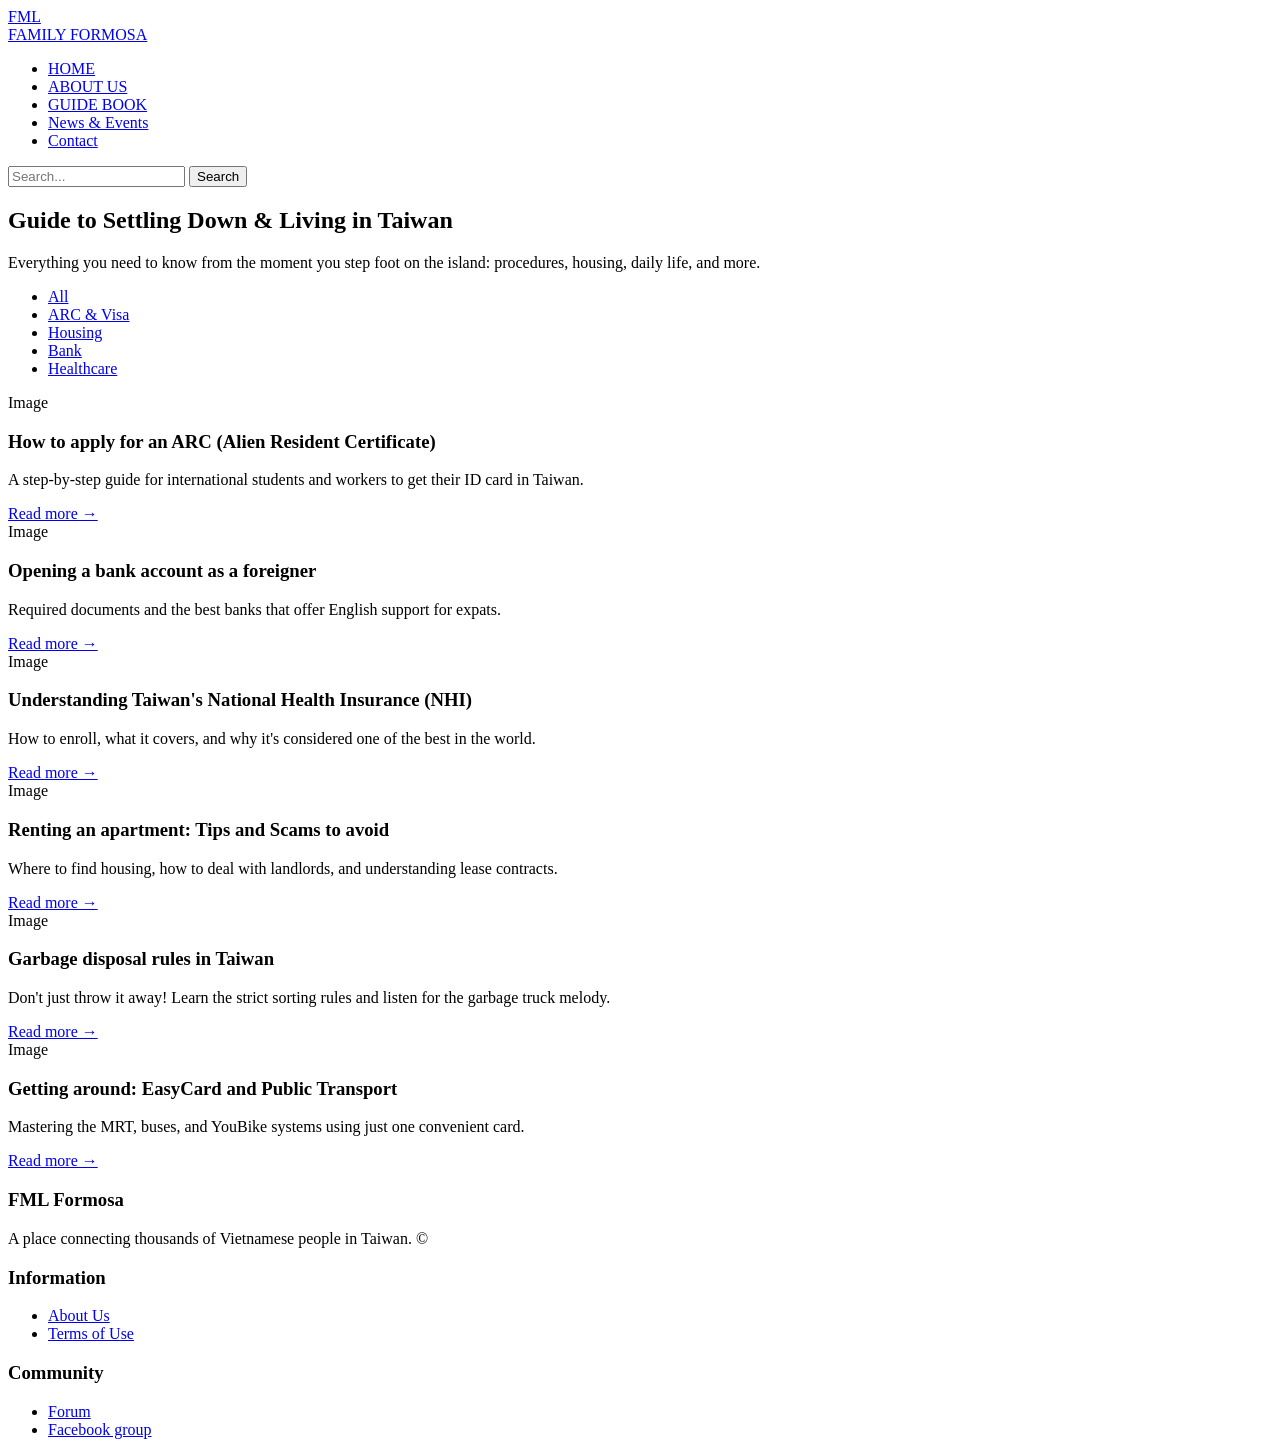
==== guide_book.html @ 1114523e "Add files via upload" ====
<!DOCTYPE html>
<html lang="en">
<head>
    <meta charset="UTF-8">
    <meta name="viewport" content="width=device-width, initial-scale=1.0">
    <title>FML-Guide Book</title>
    
    <link rel="stylesheet" href="css/style.css">
    <link rel="stylesheet" href="css/guide_book.css">
</head>
<body>

    <header>
        <div class="logo-box">
            <a href="index.html">
                <span class="fml-text">FML</span>
                <div class="logo-subtext">
                    <span class="family-text">FAMILY</span>
                    <span class="formosa-text">FORMOSA</span>
        </div>
    </a>
</div>
        <nav>
            <ul class="nav-links">
                <li><a href="index.html">HOME</a></li>
                <li><a href="about_us.html">ABOUT US</a></li>
                <li><a href="guide_book.html">GUIDE BOOK</a></li>
                <li><a href="news_event.html">News & Events</a></li>
                <li><a href="contact.html">Contact</a></li>
            </ul>
        </nav>
        <div class="search-bar">
            <input type="text" placeholder="Search...">
            <button id="search-btn">Search</button>
        </div>
    </header>

    <main>
        <section class="page-header">
            <h1>Guide to Settling Down & Living in Taiwan</h1>
            <p>Everything you need to know from the moment you step foot on the island: procedures, housing, daily life, and more.</p>
        </section>

        <section class="filter-section">
            <ul class="filter-tabs">
                <li class="active-tab"><a href="#">All</a></li>
                <li><a href="#">ARC & Visa</a></li>
                <li><a href="#">Housing</a></li>
                <li><a href="#">Bank</a></li>
                <li><a href="#">Healthcare</a></li>
            </ul>
        </section>

        <section class="guide-content">
            <div class="guide-grid">
                
                <div class="guide-card">
                    <div class="card-img">Image</div>
                    <div class="card-text">
                        <h3>How to apply for an ARC (Alien Resident Certificate)</h3>
                        <p>A step-by-step guide for international students and workers to get their ID card in Taiwan.</p>
                        <a href="#" class="read-more">Read more &rarr;</a>
                    </div>
                </div>

                <div class="guide-card">
                    <div class="card-img">Image</div>
                    <div class="card-text">
                        <h3>Opening a bank account as a foreigner</h3>
                        <p>Required documents and the best banks that offer English support for expats.</p>
                        <a href="#" class="read-more">Read more &rarr;</a>
                    </div>
                </div>

                <div class="guide-card">
                    <div class="card-img">Image</div>
                    <div class="card-text">
                        <h3>Understanding Taiwan's National Health Insurance (NHI)</h3>
                        <p>How to enroll, what it covers, and why it's considered one of the best in the world.</p>
                        <a href="#" class="read-more">Read more &rarr;</a>
                    </div>
                </div>

                <div class="guide-card">
                    <div class="card-img">Image</div>
                    <div class="card-text">
                        <h3>Renting an apartment: Tips and Scams to avoid</h3>
                        <p>Where to find housing, how to deal with landlords, and understanding lease contracts.</p>
                        <a href="#" class="read-more">Read more &rarr;</a>
                    </div>
                </div>
                
                <div class="guide-card">
                    <div class="card-img">Image</div>
                    <div class="card-text">
                        <h3>Garbage disposal rules in Taiwan</h3>
                        <p>Don't just throw it away! Learn the strict sorting rules and listen for the garbage truck melody.</p>
                        <a href="#" class="read-more">Read more &rarr;</a>
                    </div>
                </div>

                <div class="guide-card">
                    <div class="card-img">Image</div>
                    <div class="card-text">
                        <h3>Getting around: EasyCard and Public Transport</h3>
                        <p>Mastering the MRT, buses, and YouBike systems using just one convenient card.</p>
                        <a href="#" class="read-more">Read more &rarr;</a>
                    </div>
                </div>

            </div>
        </section>
    </main>

    <footer>
        <div class="footer-col">
            <h3>FML Formosa</h3>
            <p>A place connecting thousands of Vietnamese people in Taiwan. &copy; <span id="current-year"></span></p>
        </div>
        <div class="footer-col">
            <h3>Information</h3>
            <ul>
                <li><a href="#">About Us</a></li>
                <li><a href="#">Terms of Use</a></li>
            </ul>
        </div>
        <div class="footer-col">
            <h3>Community</h3>
            <ul>
                <li><a href="#">Forum</a></li>
                <li><a href="#">Facebook group</a></li>
            </ul>
        </div>
    </footer>

    <script src="js/main.js"></script>
</body>
</html>
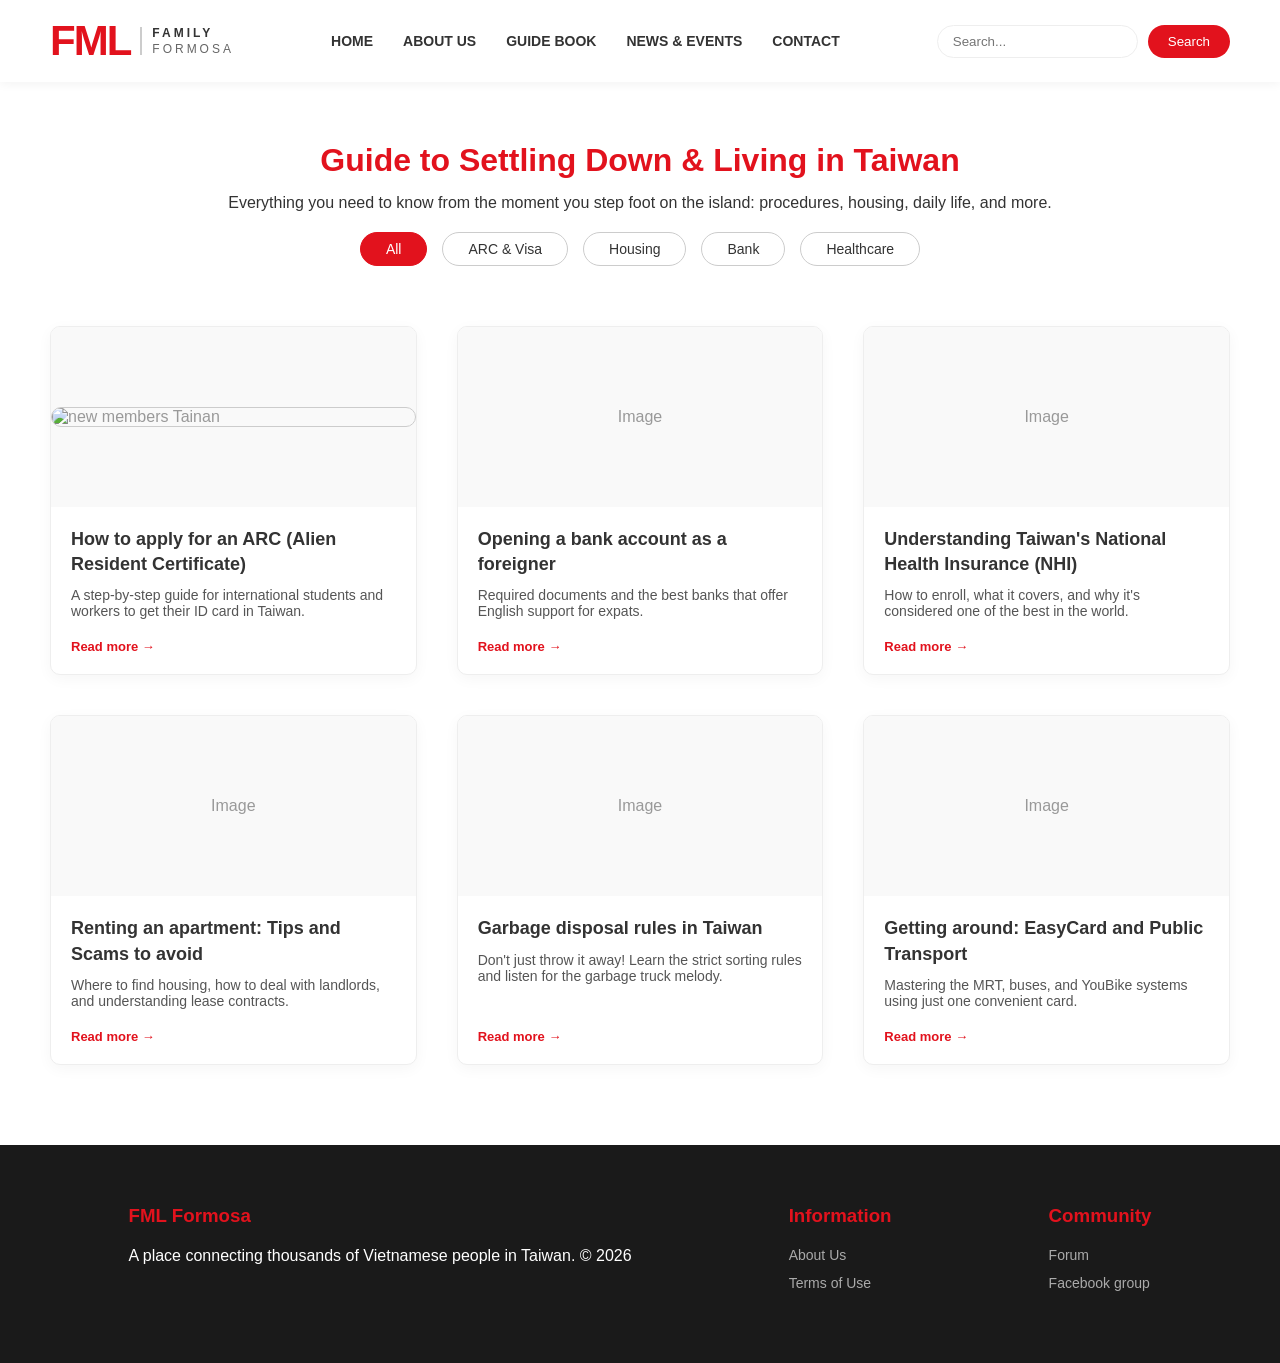
==== commit 1b42f10b: "Add files via upload" ====
--- a/guide_book.html
+++ b/guide_book.html
@@ -55,7 +55,7 @@
             <div class="guide-grid">
                 
                 <div class="guide-card">
-                    <div class="card-img">Image</div>
+                    <div class="card-img"><img src="images/airport.jpg" alt= "new members Tainan" style="width:100%; border-radius:20px; border: 1px solid #ccc;"></div>
                     <div class="card-text">
                         <h3>How to apply for an ARC (Alien Resident Certificate)</h3>
                         <p>A step-by-step guide for international students and workers to get their ID card in Taiwan.</p>
@@ -64,7 +64,7 @@
                 </div>
 
                 <div class="guide-card">
-                    <div class="card-img">Image</div>
+                    <div class="card-img">Image </div>
                     <div class="card-text">
                         <h3>Opening a bank account as a foreigner</h3>
                         <p>Required documents and the best banks that offer English support for expats.</p>
--- a/css/style.css
+++ b/css/style.css
@@ -0,0 +1,118 @@
+/* =========================================
+   FILE: style.css (MÀU SẮC DÙNG CHUNG CẢ TRANG)
+========================================= */
+/* KHAI BÁO BIẾN MÀU SẮC (CSS VARIABLES) */
+:root {
+    --primary-red: #e2121d; /* Màu đỏ thương hiệu */
+    --text-dark: #333333;   /* Màu chữ đen xám */
+    --border-light: #eeeeee;/* Màu viền xám nhạt */
+    --bg-light: #f9f9f9;    /* Màu nền xám trắng */
+}
+
+* { margin: 0; padding: 0; box-sizing: border-box; }
+body { font-family: Arial, sans-serif; color: var(--text-dark); background-color: #ffffff; }
+a { text-decoration: none; color: var(--text-dark); transition: 0.3s; }
+a:hover { color: var(--primary-red); } /* Rê chuột vào link sẽ đổi màu đỏ */
+ul { list-style: none; }
+
+/* ======== HEADER ======== */
+header {
+    display: flex; justify-content: space-between; align-items: center;
+    padding: 20px 50px; background: white;
+    box-shadow: 0 2px 10px rgba(0,0,0,0.05); /* Thay viền đen bằng bóng đổ nhẹ */
+    position: sticky; top: 0; z-index: 1000;
+}
+/* ======== THIẾT KẾ LOGO FML FAMILY ======== */
+.logo-box {
+    border: none;
+    padding: 0;
+}
+
+/* ======== THIẾT KẾ LOGO FML FAMILY FORMOSA ======== */
+.logo-box {
+    border: none;
+    padding: 0;
+}
+
+.logo-box a {
+    display: flex;
+    align-items: center; /* Căn giữa các thành phần theo chiều dọc */
+    text-decoration: none;
+}
+
+/* Chữ FML - Biểu tượng chính */
+.fml-text {
+    font-size: 42px; /* To hơn một chút để làm điểm tựa */
+    font-weight: 900;
+    color: var(--primary-red);
+    line-height: 1;
+    letter-spacing: -2px;
+}
+
+/* Khối chứa 2 chữ nhỏ bên phải */
+.logo-subtext {
+    display: flex;
+    flex-direction: column; /* Xếp chồng Family lên trên Formosa */
+    margin-left: 10px;
+    border-left: 2px solid #ccc; /* Thêm một vạch ngăn cách mỏng cho sang trọng */
+    padding-left: 10px;
+}
+
+/* Chữ Family - Ý nghĩa */
+.family-text {
+    font-size: 12px;
+    font-weight: 700;
+    color: var(--text-dark);
+    letter-spacing: 3px;
+    line-height: 1;
+    margin-bottom: 4px;
+}
+
+/* Chữ Formosa - Địa danh */
+.formosa-text {
+    font-size: 12px;
+    font-weight: 400;
+    color: #666; /* Màu nhạt hơn một chút */
+    letter-spacing: 3px;
+    line-height: 1;
+}
+
+.nav-links { display: flex; gap: 30px; }
+.nav-links a { font-weight: bold; font-size: 14px; text-transform: uppercase; }
+
+.search-bar { display: flex; gap: 10px; }
+.search-bar input { padding: 8px 15px; border: 1px solid var(--border-light); border-radius: 20px; outline: none; }
+.search-bar input:focus { border-color: var(--primary-red); }
+.search-bar button { background: var(--primary-red); color: white; border: none; padding: 8px 20px; border-radius: 20px; cursor: pointer; }
+
+/* ======== FOOTER ======== */
+footer {
+    display: flex; justify-content: space-around;
+    background-color: #1a1a1a; /* Nền đen sang trọng */
+    color: white; padding: 60px 50px;
+}
+footer a { color: #aaaaaa; }
+footer a:hover { color: white; }
+.footer-col h3 { margin-bottom: 20px; color: var(--primary-red); }
+.footer-col ul li { margin-bottom: 12px; font-size: 14px; }
+
+/* ======== NÚT BẤM CHUNG ======== */
+/* Biến nút đen cũ thành nút đỏ nổi bật */
+.btn-black { background-color: var(--primary-red); color: white; border: none; transition: 0.3s; }
+.btn-black:hover { background-color: #c00f18; }
+.btn-white { background-color: white; color: var(--primary-red); border: 1px solid var(--primary-red); }
+.btn-white:hover { background-color: var(--primary-red); color: white; }
+
+/* RESPONSIVE CHUNG CHO HEADER & FOOTER */
+@media (max-width: 768px) {
+    .fml-text {
+        font-size: 24px; /* Thu nhỏ FML lại một chút */
+    }
+    .logo-subtext {
+        padding-left: 5px;
+        margin-left: 5px;
+    }
+    .family-text, .formosa-text {
+        font-size: 8px; /* Thu nhỏ chữ giải nghĩa */
+    }
+}
--- a/css/guide_book.css
+++ b/css/guide_book.css
@@ -0,0 +1,86 @@
+/* =========================================
+   FILE: guide.css
+========================================= */
+.page-header { text-align: center; padding: 60px 50px 20px 50px; }
+.page-header h1 { font-size: 32px; margin-bottom: 15px; color: var(--primary-red); }
+
+.filter-section { padding: 0 50px 40px 50px; }
+.filter-tabs { display: flex; justify-content: center; gap: 15px; }
+.filter-tabs li a { display: inline-block; padding: 8px 25px; border: 1px solid #ccc; border-radius: 20px; font-size: 14px; }
+.filter-tabs .active-tab a { background-color: var(--primary-red); color: white; border-color: var(--primary-red); }
+
+.guide-content { padding: 20px 50px 80px 50px; }
+.guide-grid { display: grid; grid-template-columns: repeat(3, 1fr); gap: 40px; }
+.guide-card {
+    border: 1px solid var(--border-light); border-radius: 10px; overflow: hidden;
+    background: white; box-shadow: 0 4px 15px rgba(0,0,0,0.04); display: flex; flex-direction: column;
+    transition: 0.3s;
+}
+.guide-card:hover { transform: translateY(-5px); box-shadow: 0 8px 20px rgba(0,0,0,0.1); }
+.card-img { height: 180px; background-color: var(--bg-light); display: flex; justify-content: center; align-items: center; color: #999; }
+.card-text { padding: 20px; display: flex; flex-direction: column; flex-grow: 1; }
+.card-text h3 { font-size: 18px; margin-bottom: 10px; line-height: 1.4; }
+.card-text p { font-size: 14px; margin-bottom: 20px; color: #555; flex-grow: 1; }
+.read-more { font-weight: bold; color: var(--primary-red); font-size: 13px; }
+
+@media (max-width: 768px) {
+    /* 1. Header trang: Thu nhỏ để dành chỗ cho nội dung */
+    .page-header {
+        padding: 40px 20px;
+        height: auto !important;
+    }
+    .page-header h1 {
+        font-size: 26px;
+        line-height: 1.2;
+    }
+
+    /* 2. Bộ lọc: Tránh bị tràn màn hình ngang */
+    .filter-tabs {
+        display: flex;
+        flex-wrap: wrap; /* Tự động xuống dòng nếu quá nhiều nút */
+        justify-content: center;
+        gap: 10px;
+        padding: 0 10px;
+    }
+    .filter-tabs li a {
+        padding: 6px 15px;
+        font-size: 12px;
+    }
+
+    /* 3. Container chứa các Card: Quan trọng nhất */
+    .guide-content {
+        padding: 20px 10px;
+    }
+    .guide-grid {
+        display: flex; /* Chuyển sang Flex để dễ kiểm soát chiều dọc */
+        flex-direction: column;
+        gap: 25px;
+    }
+
+    /* 4. Thẻ bài viết (Card): Fix lỗi mất chữ */
+    .guide-card {
+        width: 100% !important;
+        height: auto !important; /* Tuyệt đối không để số px ở đây */
+        min-height: 100px;
+        display: flex;
+        flex-direction: column;
+        overflow: visible !important; /* Đảm bảo chữ thò ra ngoài là thấy liền */
+    }
+
+    .card-img {
+        height: 180px; /* Cố định chiều cao ảnh */
+        width: 100%;
+    }
+
+    .card-text {
+        padding: 20px;
+        height: auto !important; /* Cho phép khung chứa chữ tự dài ra */
+    }
+
+    .card-text p {
+        font-size: 14px;
+        line-height: 1.6;
+        margin-bottom: 15px;
+        white-space: normal; /* Đảm bảo chữ tự xuống dòng khi hết hàng */
+    }
+}
